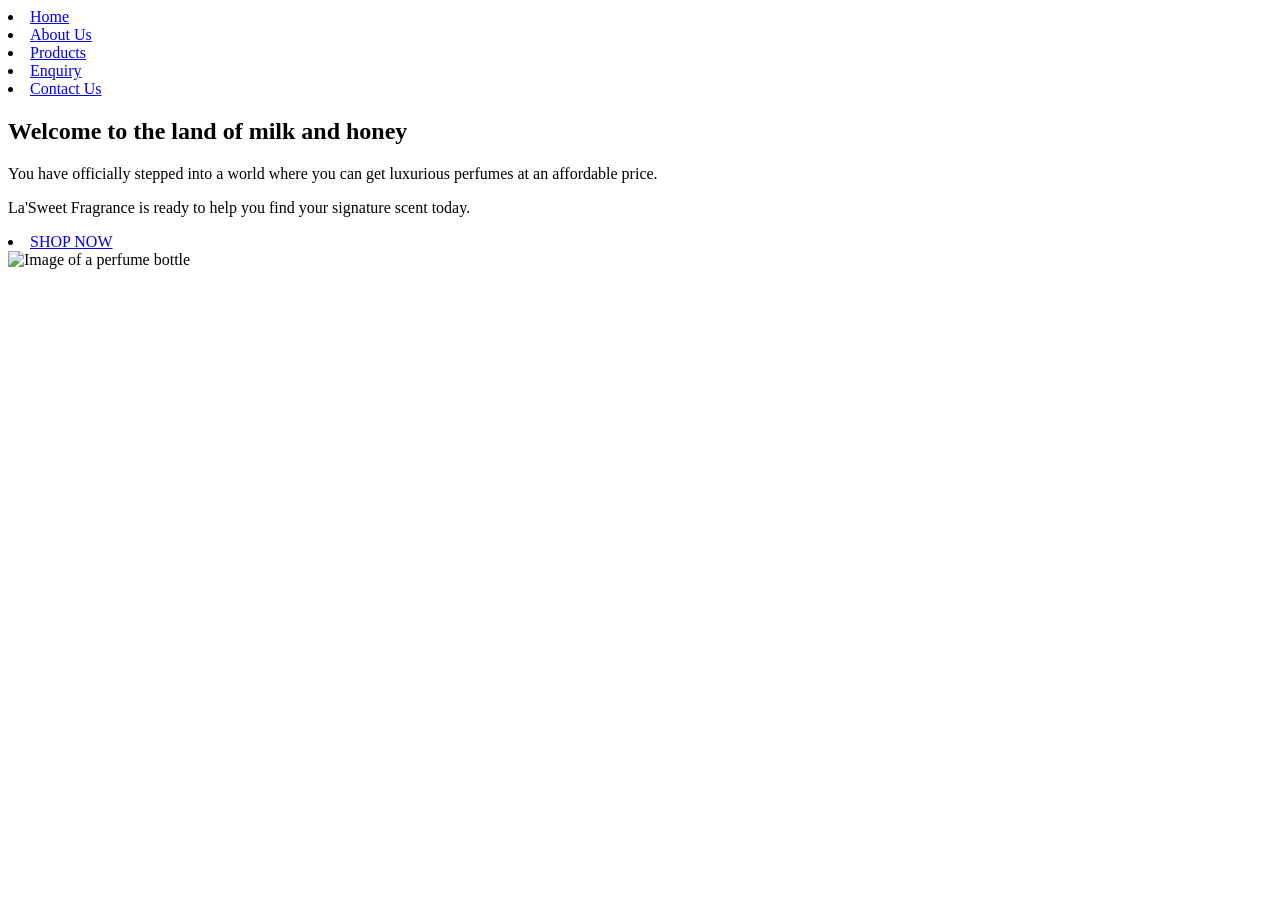
==== index.html @ 60f7c655 "Index.html Hero banner section, shop now link." ====
<!DOCTYPE html>
<html lang="en">
<head>
    <meta charset="UTF-8">
    <meta name="viewport" content="width=device-width, initial-scale=1.0">
    <title>La'Sweet Fragrances</title>
</head>

<body>
    <header> 
    
        <nav>
            <li><a href="index.html">Home</a></li>
            <li><a href="about.html">About Us</a></li>
            <li><a href="products.html">Products</a></li>
            <li><a href="enquiry.html">Enquiry</a></li>
            <li><a href="contact.html">Contact Us</a></li>
        
         </nav>

    </header>

     <main>
        <section id="home">
          <h1>Welcome to the land of milk and honey</h1>
          <p>You have officially stepped into a world where you can get luxurious perfumes at an affordable price.</p>
          <p>La'Sweet Fragrance is ready to help you find your signature scent today.</p>
          <li><a href="shop now">SHOP NOW</a></li>
          <img src="img\LaSweeeet perfume image.jpeg" width="400" alt="Image of a perfume bottle">
        </section>
     </main>

</body>
</html>
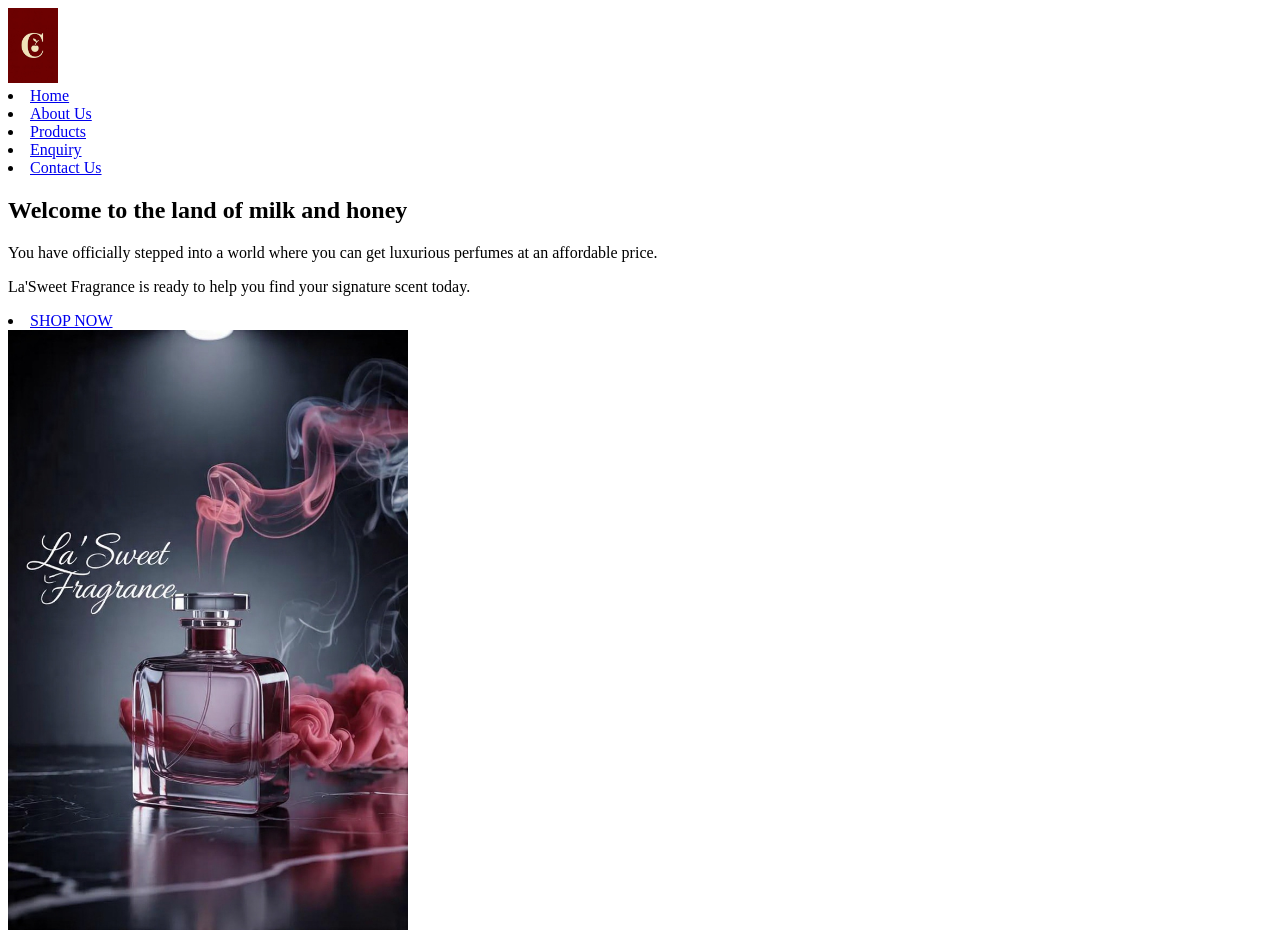
==== commit 2bd9cae2: "Update index.html" ====
--- a/index.html
+++ b/index.html
@@ -10,6 +10,7 @@
     <header> 
     
         <nav>
+            <img src="img\LOGO.jpg" width="50" alt="logo">
             <li><a href="index.html">Home</a></li>
             <li><a href="about.html">About Us</a></li>
             <li><a href="products.html">Products</a></li>
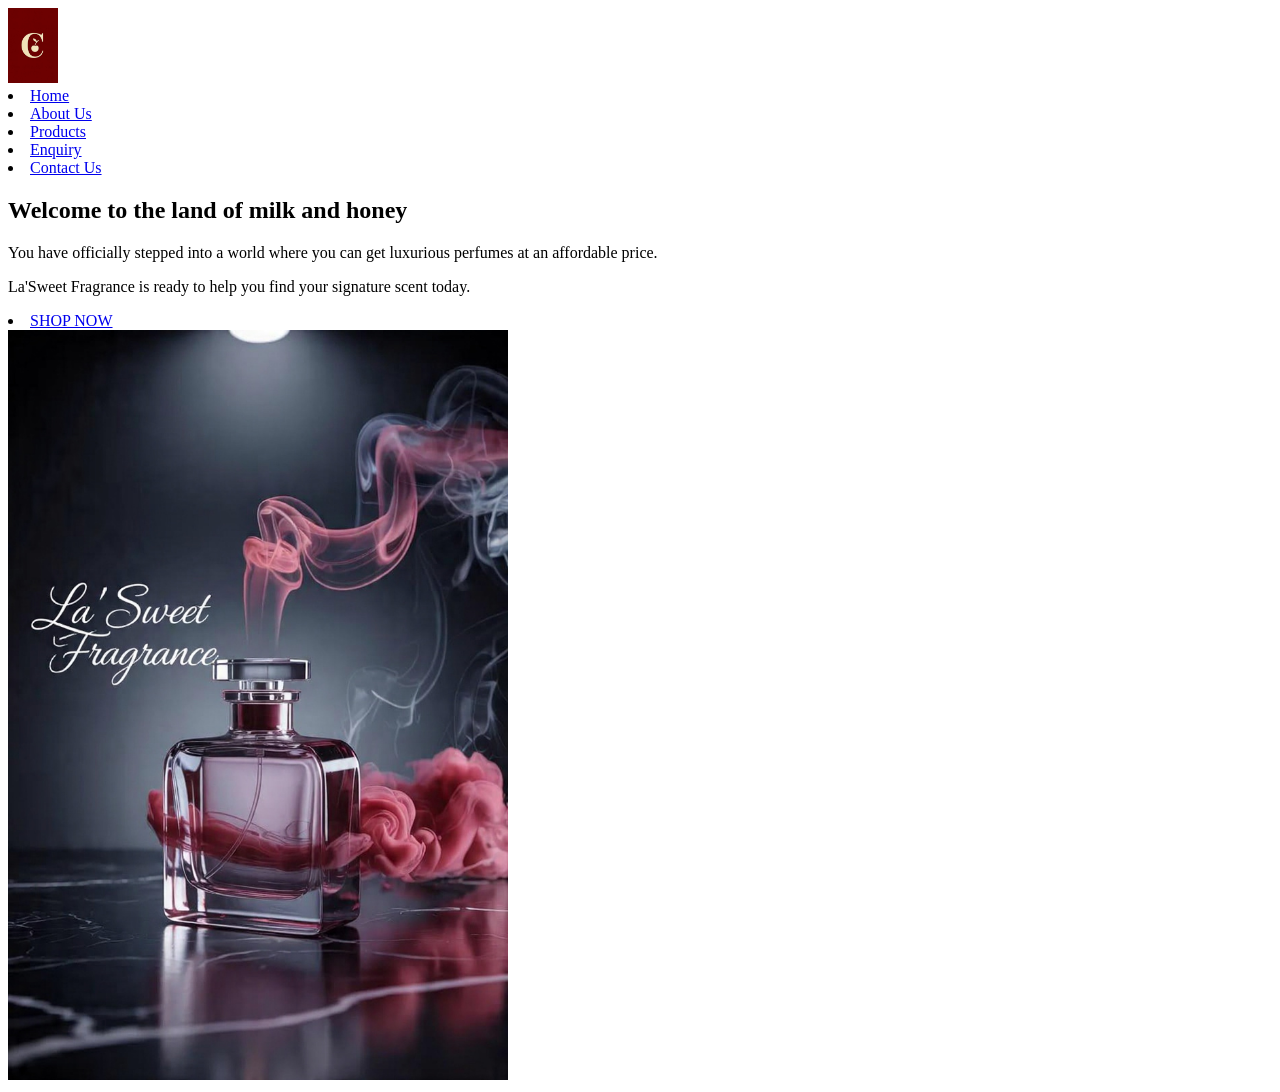
==== commit f9f2632c: "Enhance index.html with styles and image updates Added stylesheet link and improved image attributes" ====
--- a/index.html
+++ b/index.html
@@ -4,13 +4,16 @@
     <meta charset="UTF-8">
     <meta name="viewport" content="width=device-width, initial-scale=1.0">
     <title>La'Sweet Fragrances</title>
+    <link rel="stylesheet" href="style.css">
 </head>
-
 <body>
+    <!--This section contains the header with a navigation menu-->
     <header> 
     
         <nav>
+            <!--Image if a logo-->
             <img src="img\LOGO.jpg" width="50" alt="logo">
+            <!--Navigation links to the index, about, product, enquiry and contact page-->
             <li><a href="index.html">Home</a></li>
             <li><a href="about.html">About Us</a></li>
             <li><a href="products.html">Products</a></li>
@@ -21,15 +24,20 @@
 
     </header>
 
+    <!--Main Content-->
      <main>
-        <section id="home">
+        <section>
+            <!--Page Heading-->
           <h1>Welcome to the land of milk and honey</h1>
+          <!--Paragraph introducing what the brand is all about-->
           <p>You have officially stepped into a world where you can get luxurious perfumes at an affordable price.</p>
           <p>La'Sweet Fragrance is ready to help you find your signature scent today.</p>
+          <!--Shop now link-->
           <li><a href="shop now">SHOP NOW</a></li>
-          <img src="img\LaSweeeet perfume image.jpeg" width="400" alt="Image of a perfume bottle">
+          <!--Image of a perfume bottle-->
+          <img src="img\LaSweeeet perfume image.jpeg" width="500px" alt="Image of a perfume bottle">
         </section>
      </main>
 
 </body>
-</html>+</html>
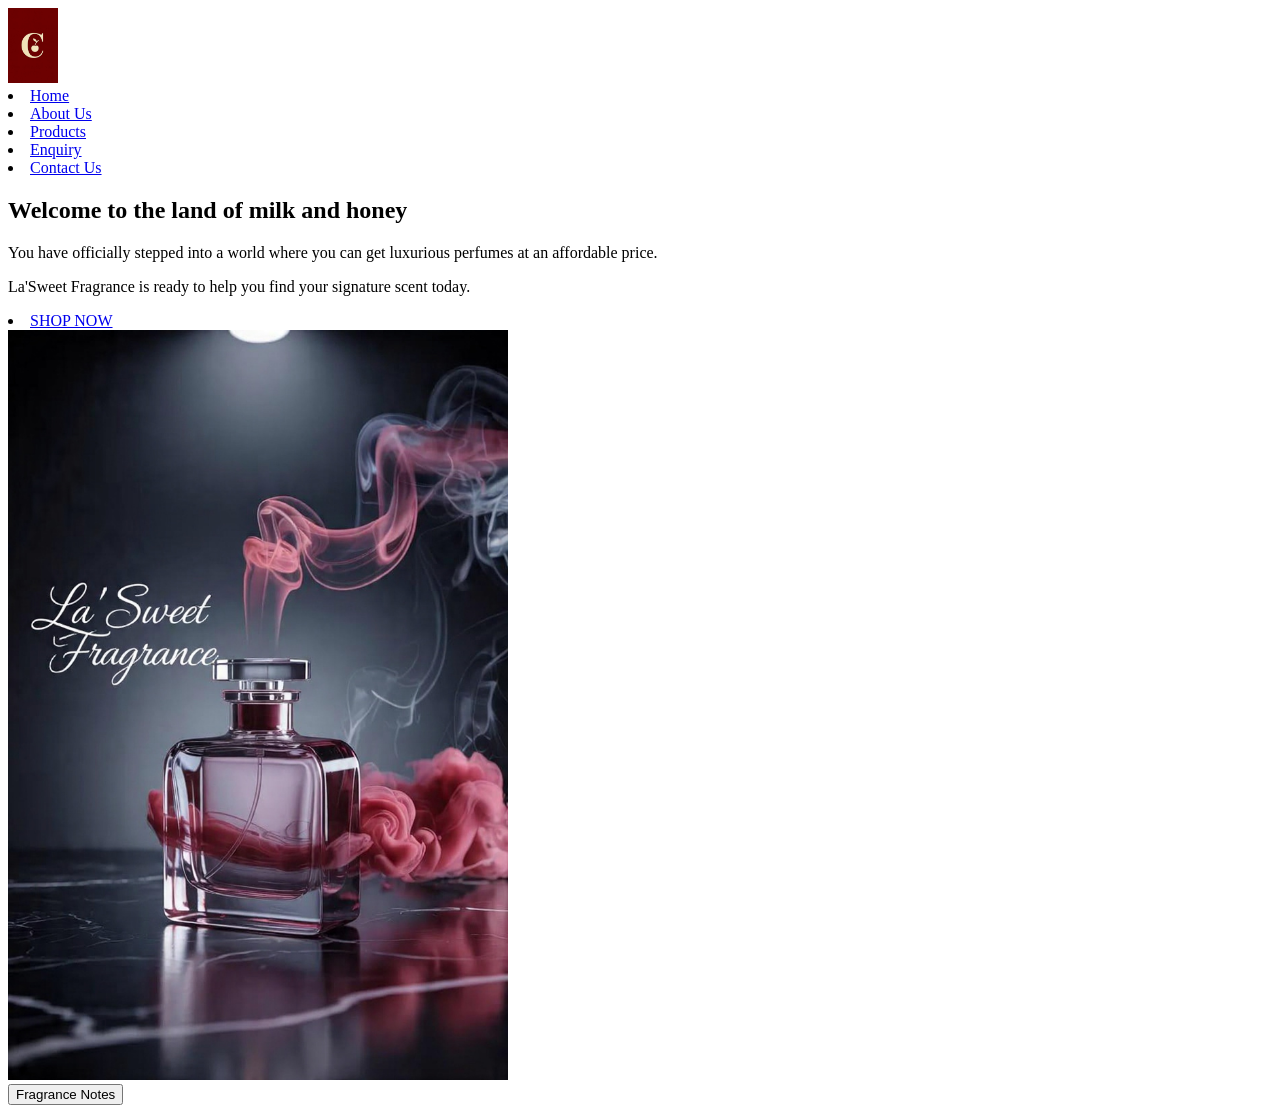
==== commit 4e8a876b: "Enhance index.html with SEO meta tags and accordion Added meta tags for SEO and accordion for fragra" ====
--- a/index.html
+++ b/index.html
@@ -1,9 +1,13 @@
 <!DOCTYPE html>
 <html lang="en">
 <head>
-    <meta charset="UTF-8">
-    <meta name="viewport" content="width=device-width, initial-scale=1.0">
     <title>La'Sweet Fragrances</title>
+
+<!--Meta tags for SEO-->
+  <meta name="description" content="Discover La’ Sweet Fragrance, your home for elegant perfumes and timeless scents.">
+  <meta name="keywords" content="perfume, fragrance, homepage, La Sweet, South Africa">
+  <meta name="author" content="La’ Sweet Fragrance">
+
     <link rel="stylesheet" href="style.css">
 </head>
 <body>
@@ -37,7 +41,15 @@
           <!--Image of a perfume bottle-->
           <img src="img\LaSweeeet perfume image.jpeg" width="500px" alt="Image of a perfume bottle">
         </section>
-     </main>
+    </main>
 
+    <!-- Accordion Example (inside body) -->
+  <button onclick="toggleAccordion()">Fragrance Notes</button>
+  <div id="accordionContent" style="display:none;">
+    <p>Top notes: Pink blossom, Rosey gardenia</p>
+    <p>Base notes: Amber, Cherry</p>
+  </div>
+     
+  <script src="js/script.js" defer></script>
 </body>
 </html>
